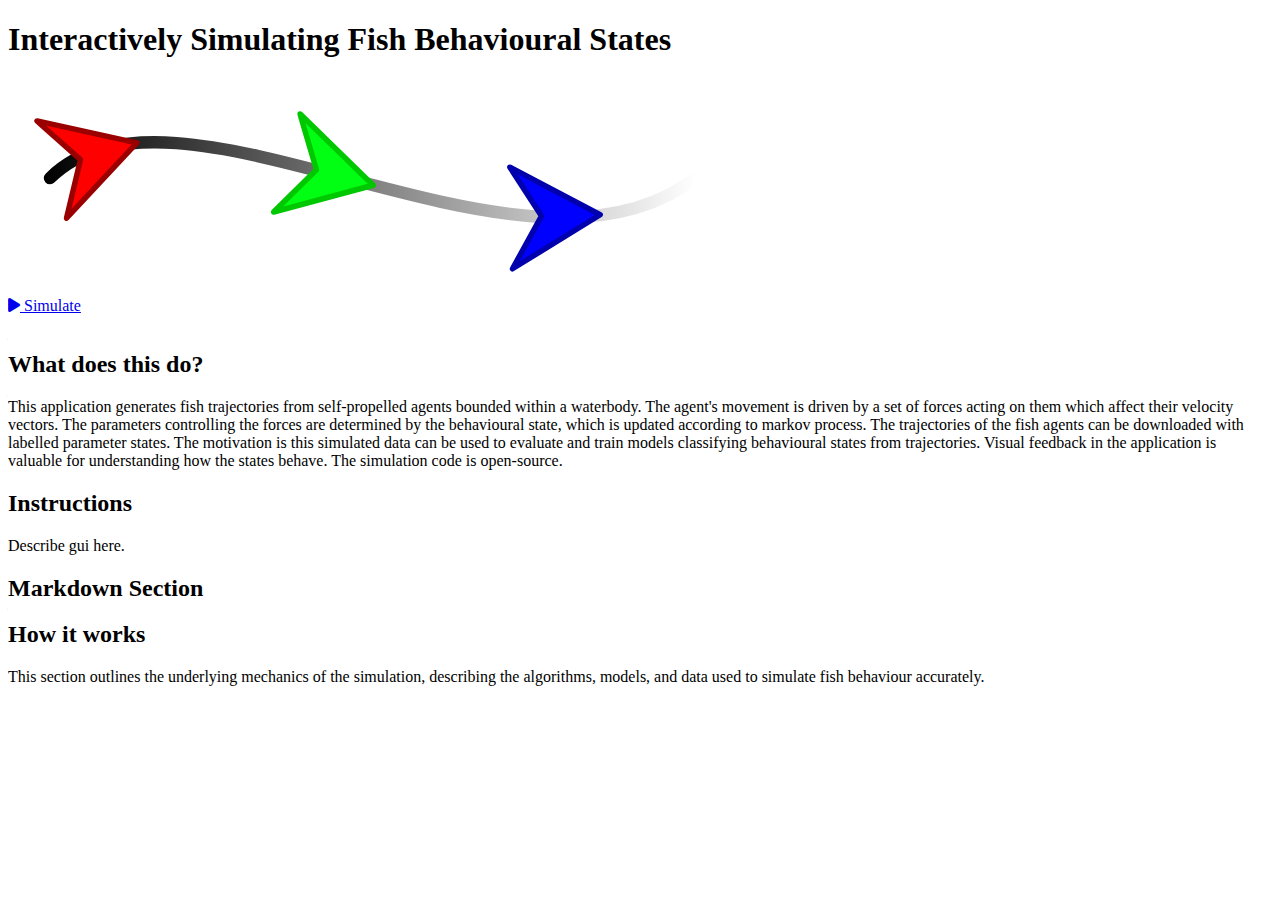
==== index.html @ fd323b39 "almost as the original repo for init 	new file:   AnimationLoopDiagram.png 	new file:   Behaviour_si" ====
<!DOCTYPE html>
<html>

<head>
    <meta charset="utf-8">
    <title>FishBehavStateSim</title>

  <link rel="stylesheet" href="https://cdnjs.cloudflare.com/ajax/libs/font-awesome/6.0.0/css/all.min.css">
  <link rel="stylesheet" href="./index.css">


</head>

<section class="hero">
    <div class="hero-body" style="padding-bottom: 1rem">
      <div class="container is-max-desktop">
        <div class="columns is-centered">
          <div class="column has-text-centered">
            <h1 class="title is-1 publication-title">Interactively Simulating Fish Behavioural States</h1>
          
            <!-- SVG image -->
            <div class="svg-container"> 
                <img src="SimAppHeader.svg" alt="Nice image under title">
            </div>

            <div class="Simulation-link">
                <span class="link-block">
                    <a href="./Behaviour_Simulater.html" class="rounded-button">
                    <span class="icon">
                      <i class="fas fa-play"></i>
                    </span>
                    <span>Simulate</span>
                  </a>
                </span>
            </div>

          </div>
          </div>
        </div>
      </div>
    </div>
  </section>

    <!-- New Text Sections Below -->
    <section class="info-section">
        <div class="container is-max-desktop">
            <!-- About Section -->
            <div class="info-block">
                <h2 class="info-header">What does this do?</h2>
                <p>This application generates fish trajectories from self-propelled agents bounded within a waterbody. 
                    The agent's movement is driven by a set of forces acting on them which affect their velocity vectors. 
                    The parameters controlling the forces are determined by the behavioural state, which is updated according to markov process. 
                    The trajectories of the fish agents can be downloaded with labelled parameter states. 
                    The motivation is this simulated data can be used to evaluate and train models classifying behavioural states from trajectories.
                    Visual feedback in the application is valuable for understanding how the states behave. 
                    The simulation code is open-source.
                </p>
            </div>

            <!-- Controls Section -->
            <div class="info-block">
                <h2 class="info-header">Instructions</h2>
                <p>Describe gui here.</p>
            </div>

            <!-- Markdown Section -->
            <section class="markdown-section">
              <div class="container is-max-desktop">
                <div class="info-block">
                  <h2 class="info-header">Markdown Section</h2>
                  <div class="markdown-content">
                    <!-- Load Markdown File -->
                    <div id="markdown-content"></div>

                    <!-- Include the Marked.js library -->                 
                   
                    </script>
                  </div>
                </div>
              </div>
            </section>

            <!-- How it Works Section -->
            <div class="info-block">
                <h2 class="info-header">How it works</h2>
                <p>This section outlines the underlying mechanics of the simulation, describing the algorithms, models, and data used to simulate fish behaviour accurately.</p>
            </div>
        </div>
    </section>

</html>
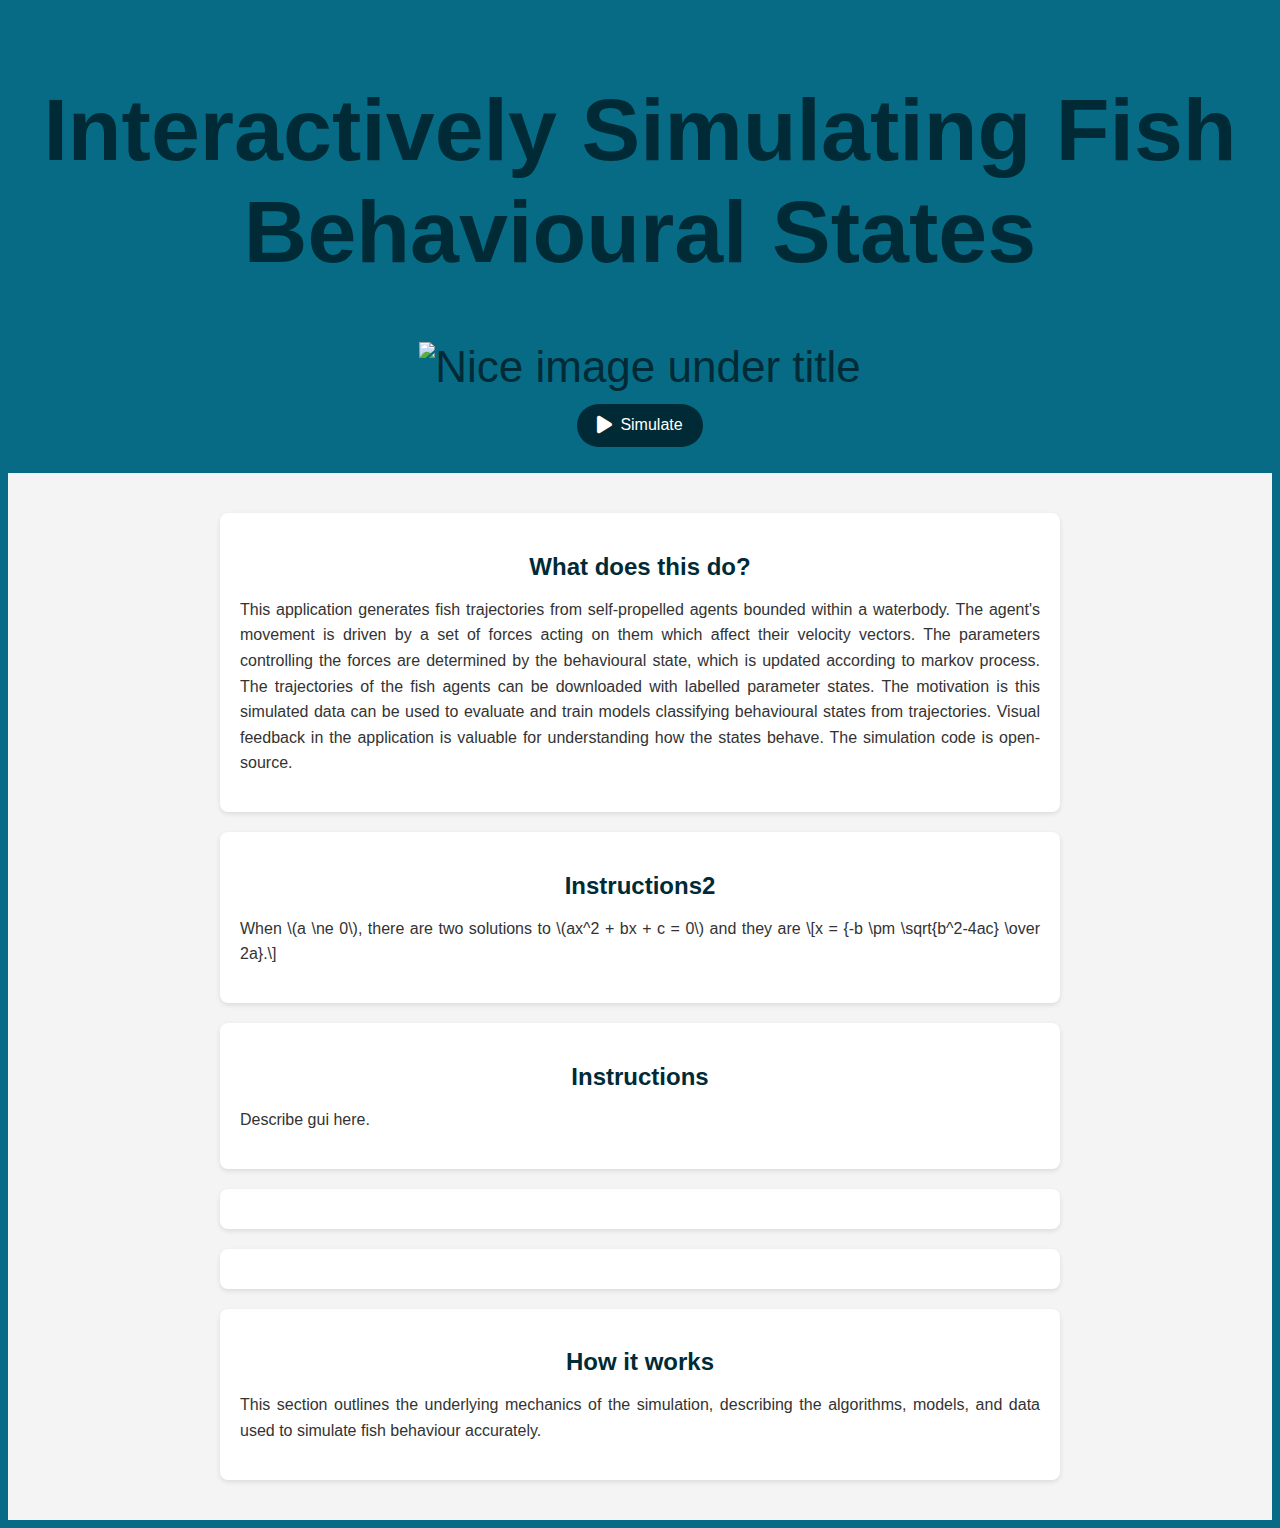
==== commit 1b14c8b2: "added mathjax and loading of method-markdown files the markdown is not correctly rendered by mathjax" ====
--- a/index.html
+++ b/index.html
@@ -6,10 +6,9 @@
     <title>FishBehavStateSim</title>
 
   <link rel="stylesheet" href="https://cdnjs.cloudflare.com/ajax/libs/font-awesome/6.0.0/css/all.min.css">
-  <link rel="stylesheet" href="./index.css">
+  <link rel="stylesheet" href="./assets/index.css">
+  <script id="MathJax-script" async src="https://cdn.jsdelivr.net/npm/mathjax@3/es5/tex-mml-chtml.js"></script>
 
-
-</head>
 
 <section class="hero">
     <div class="hero-body" style="padding-bottom: 1rem">
@@ -20,7 +19,7 @@
           
             <!-- SVG image -->
             <div class="svg-container"> 
-                <img src="SimAppHeader.svg" alt="Nice image under title">
+                <img src="./assets/images/SimAppHeader.svg" alt="Nice image under title">
             </div>
 
             <div class="Simulation-link">
@@ -41,6 +40,7 @@
     </div>
   </section>
 
+
     <!-- New Text Sections Below -->
     <section class="info-section">
         <div class="container is-max-desktop">
@@ -59,23 +59,71 @@
 
             <!-- Controls Section -->
             <div class="info-block">
+                <h2 class="info-header">Instructions2</h2>
+                <p>
+                When \(a \ne 0\), there are two solutions to \(ax^2 + bx + c = 0\) and they are
+                \[x = {-b \pm \sqrt{b^2-4ac} \over 2a}.\]
+                </p>
+            </div>
+
+            <!-- Controls Section -->
+            <div class="info-block">
                 <h2 class="info-header">Instructions</h2>
                 <p>Describe gui here.</p>
             </div>
 
-            <!-- Markdown Section -->
+            <!-- general design sectino -->
             <section class="markdown-section">
-              <div class="container is-max-desktop">
-                <div class="info-block">
-                  <h2 class="info-header">Markdown Section</h2>
-                  <div class="markdown-content">
-                    <!-- Load Markdown File -->
-                    <div id="markdown-content"></div>
+              <div class="info-block">
+                <!-- <h2 class="info-header">Markdown Section</h2> -->
+                <div class="markdown-content">
+                  <!-- Load Markdown File -->
+                  <div id="markdown-content"></div>
 
-                    <!-- Include the Marked.js library -->                 
-                   
-                    </script>
-                  </div>
+                  <script src="https://cdn.jsdelivr.net/npm/marked@3.0.7/marked.min.js"></script>
+                  <script>
+                    document.addEventListener("DOMContentLoaded", function() {
+                      fetch('./docs/method_general.md')
+                        .then(response => response.text())
+                        .then(text => {
+                          document.getElementById('markdown-content').innerHTML = marked(text);
+                        });
+                    });
+                  </script>
+
+                </div>
+              </div>
+            </section>
+
+            <!-- METHOD movement section -->
+            <section class="markdown-section">
+              <div class="info-block">
+                <!-- <h2 class="info-header">Markdown Section</h2> -->
+                <div class="markdown-content">
+                  <!-- Load Markdown File -->
+                  <div id="markdown-content2"></div>
+
+                  <!-- this script enables mathjax with an older version -->
+                  <!--
+                  <script type="text/x-mathjax-config">
+                    MathJax.Hub.Config({tex2jax: {inlineMath: [['$','$'], ['\\(','\\)']]}});
+                  </script>
+                  <script type="text/javascript"
+                  src="http://cdnjs.cloudflare.com/ajax/libs/mathjax/2.7.6/MathJax.js?config=TeX-AMS-MML_HTMLorMML">
+                  </script>
+                  -->
+
+                  <script>
+                    document.addEventListener("DOMContentLoaded", function() {
+                      fetch('./docs/method_movement.md')
+                        .then(response => response.text())
+                        .then(text => {
+                          document.getElementById('markdown-content2').innerHTML = marked.parse(text);
+                        });
+                    });
+                    MathJax.typeset();
+                  </script>
+
                 </div>
               </div>
             </section>
--- a/assets/index.css
+++ b/assets/index.css
@@ -0,0 +1,79 @@
+body {
+    font-family: 'Noto Sans', sans-serif;
+    background-color: #076b85;
+  }
+
+.container {
+    /*max-width: 1080px*/
+}
+  
+.hero-body{
+    color: #002b36;
+    font-size: 44px;
+    padding: 10px;
+    margin: 10px;
+    text-align: center;
+}
+
+.svg-container {
+    margin-top: 20px; /* Adds some space between the header and SVG */
+    text-align: center; /* Centers the SVG within the container */
+}
+
+.svg-container svg {
+    max-width: 100%; /* Ensures SVG scales responsively */
+    height: auto; /* Maintains aspect ratio */
+}
+
+.simulation-link {
+    margin-top: 20px; /* Space between SVG and button */
+}
+
+.rounded-button {
+    display: inline-flex; /* Ensures icon and text are aligned */
+    align-items: center;
+    padding: 10px 20px; /* Padding around text and icon */
+    font-size: 16px;
+    color: white; /* Text color */
+    background-color: #002b36; /* Button background color */
+    border-radius: 25px; /* Rounded edges */
+    text-decoration: none; /* Remove underline from link */
+    transition: background-color 0.3s ease; /* Smooth transition for hover effect */
+}
+
+.rounded-button:hover {
+    background-color: #000a0d; /* Darker color on hover */
+}
+
+.rounded-button .icon {
+    margin-right: 8px; /* Space between icon and text */
+    font-size: 20px; /* Adjust icon size */
+}
+
+.info-section {
+    padding: 20px 0; /* Adds space around the info section */
+    background-color: #f4f4f4; /* Light background color for contrast */
+}
+
+.info-block {
+    padding: 20px;
+    margin: 20px auto; /* Centers and adds space between blocks */
+    max-width: 800px; /* Controls the width of each block */
+    background-color: white; /* Block background color */
+    border-radius: 8px; /* Rounded corners */
+    box-shadow: 0 2px 5px rgba(0, 0, 0, 0.1); /* Subtle shadow for depth */
+}
+
+.info-header {
+    font-size: 24px; /* Header font size */
+    color: #002b36; /* Header text color */
+    margin-bottom: 10px; /* Space below header */
+    text-align: center; /* Center align the headers */
+}
+
+.info-block p {
+    font-size: 16px; /* Paragraph font size */
+    line-height: 1.6; /* Line height for readability */
+    color: #333; /* Paragraph text color */
+    text-align: justify; /* Justify text for clean alignment */
+}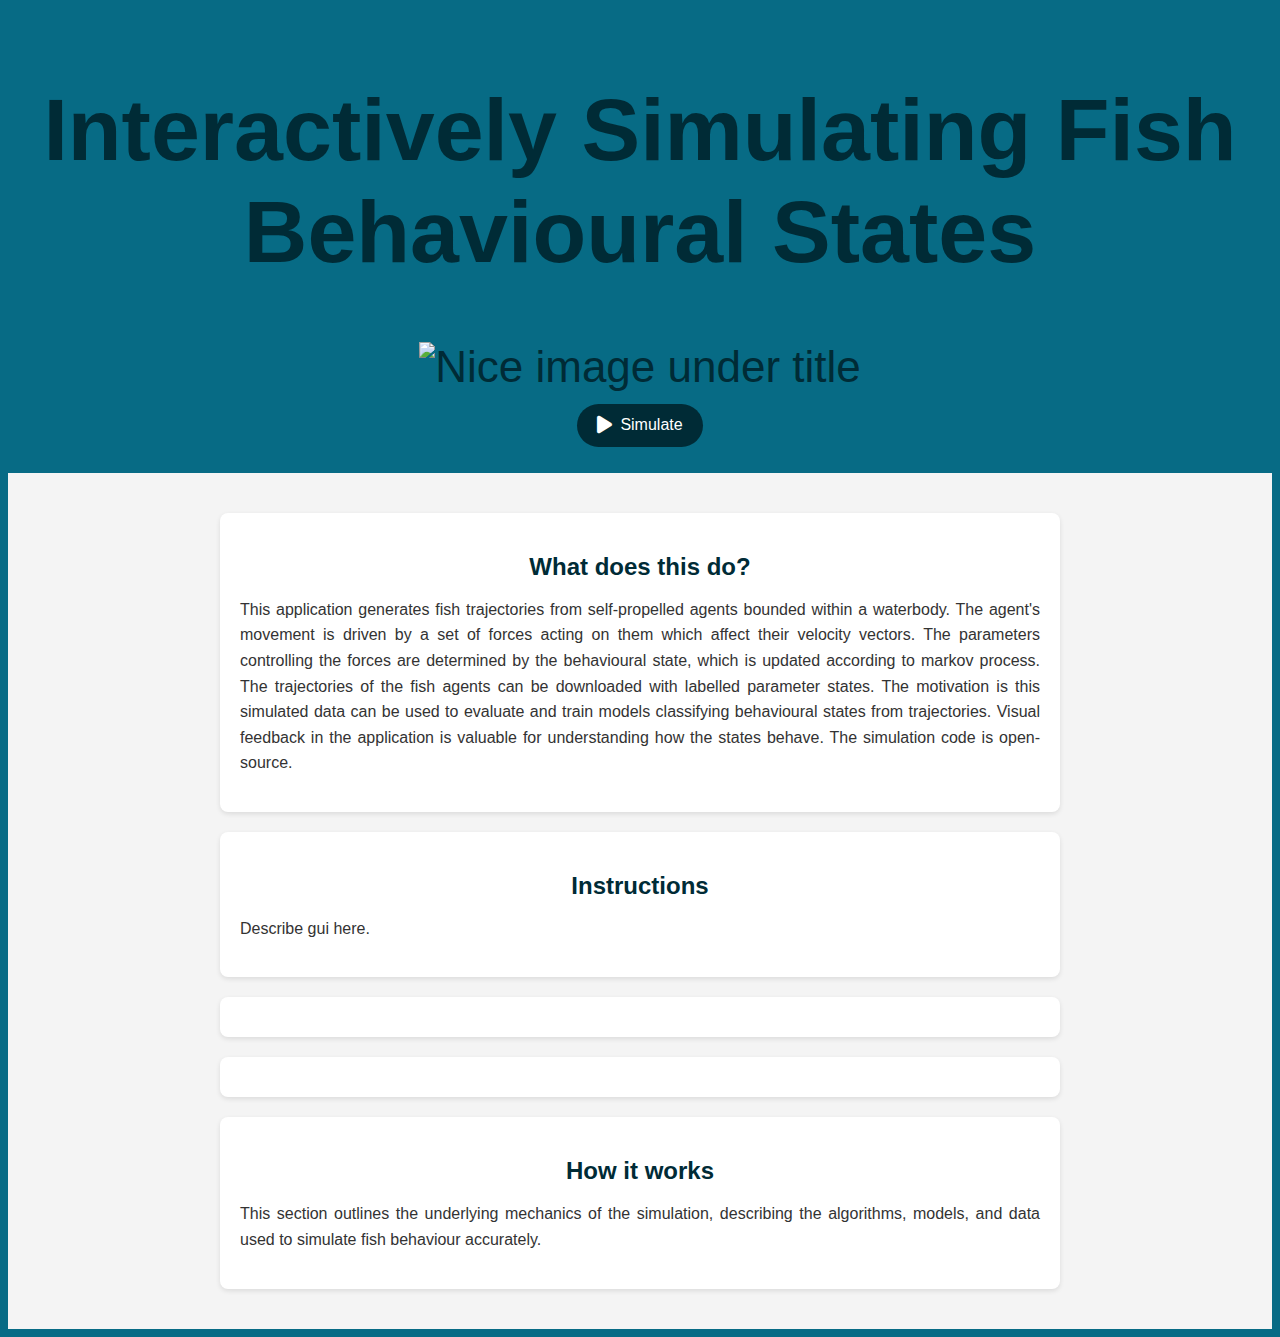
==== commit 5e0db2fd: "played around with mathJax setting in order to convert the method_mevement.md loaded correctly solut" ====
--- a/index.html
+++ b/index.html
@@ -7,6 +7,23 @@
 
   <link rel="stylesheet" href="https://cdnjs.cloudflare.com/ajax/libs/font-awesome/6.0.0/css/all.min.css">
   <link rel="stylesheet" href="./assets/index.css">
+
+  <!-- Include Marked.js for rendering markdown -->
+  <script src="https://cdn.jsdelivr.net/npm/marked@3.0.7/marked.min.js"></script>
+
+  <!-- Include MathJax for rendering LaTeX -->
+  <script>
+    window.MathJax = {
+      tex: {
+        inlineMath: [['$', '$'], ['\\(', '\\)']], // Allow inline math with single $
+        displayMath: [['$$', '$$'], ['\\[', '\\]']], // Block math with $$
+        packages: { '[+]': ['ams', 'base', 'array'] }, // Load AMS and array packages
+      },
+      startup: {
+        typeset: false // Do not typeset until we trigger it
+      }
+    };
+  </script>
   <script id="MathJax-script" async src="https://cdn.jsdelivr.net/npm/mathjax@3/es5/tex-mml-chtml.js"></script>
 
 
@@ -57,14 +74,6 @@
                 </p>
             </div>
 
-            <!-- Controls Section -->
-            <div class="info-block">
-                <h2 class="info-header">Instructions2</h2>
-                <p>
-                When \(a \ne 0\), there are two solutions to \(ax^2 + bx + c = 0\) and they are
-                \[x = {-b \pm \sqrt{b^2-4ac} \over 2a}.\]
-                </p>
-            </div>
 
             <!-- Controls Section -->
             <div class="info-block">
@@ -80,7 +89,6 @@
                   <!-- Load Markdown File -->
                   <div id="markdown-content"></div>
 
-                  <script src="https://cdn.jsdelivr.net/npm/marked@3.0.7/marked.min.js"></script>
                   <script>
                     document.addEventListener("DOMContentLoaded", function() {
                       fetch('./docs/method_general.md')
@@ -113,15 +121,35 @@
                   </script>
                   -->
 
+                  <!--
                   <script>
                     document.addEventListener("DOMContentLoaded", function() {
                       fetch('./docs/method_movement.md')
                         .then(response => response.text())
                         .then(text => {
                           document.getElementById('markdown-content2').innerHTML = marked.parse(text);
+                        }).then(() => {
+                          MathJax.typesetPromise();
                         });
                     });
-                    MathJax.typeset();
+                  </script>
+                  -->
+
+                  <script>
+                    document.addEventListener("DOMContentLoaded", function() {
+                      fetch('./docs/method_movement.md')
+                        .then(response => response.text())
+                        .then(text => {
+                          const escapedText = text.replace(/\\/g, '\\\\'); // Escape backslashes for LaTeX 
+                          document.getElementById('markdown-content2').innerHTML = marked.parse(escapedText);
+
+                          // Wait for MathJax to be fully loaded before typesetting
+                          MathJax.startup.promise.then(() => {
+                            // Reprocess the math after the new content is inserted
+                            MathJax.typeset();
+                          }).catch((err) => console.error("MathJax loading error: ", err));
+                        });
+                    });
                   </script>
 
                 </div>
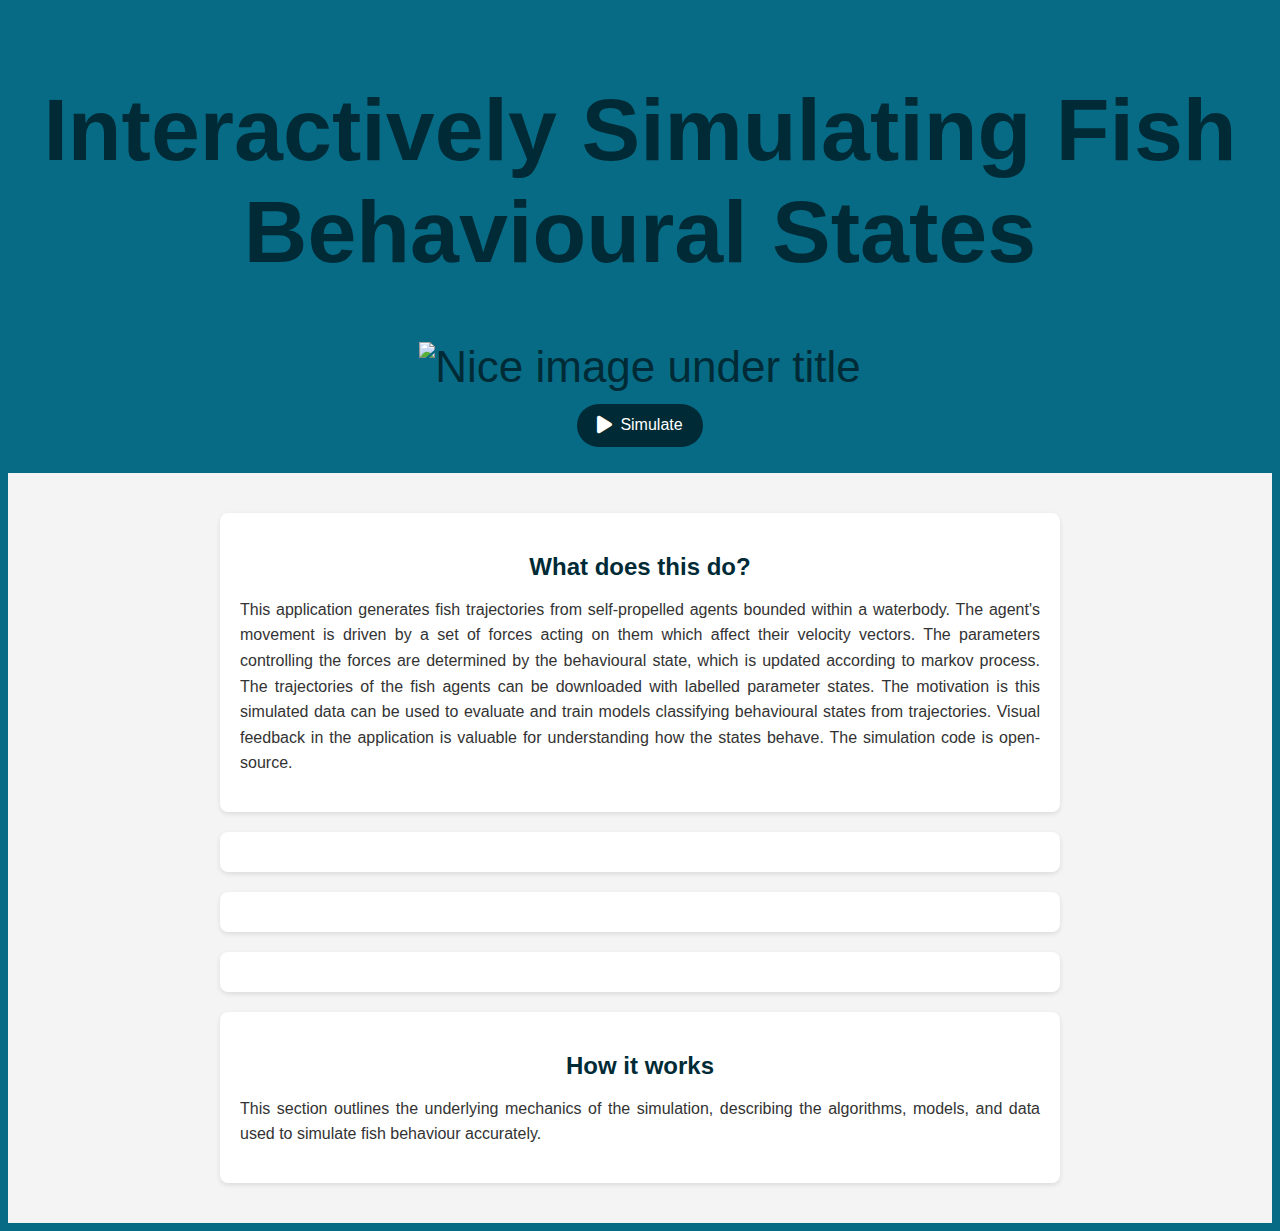
==== commit 88a74f6c: "Update index.html" ====
--- a/index.html
+++ b/index.html
@@ -1,5 +1,6 @@
 <!DOCTYPE html>
 <html>
+<base href="https://sardine-colaboration.github.io/FiMoS/">
 
 <head>
     <meta charset="utf-8">
@@ -41,7 +42,7 @@
 
             <div class="Simulation-link">
                 <span class="link-block">
-                    <a href="./Behaviour_Simulater.html" class="rounded-button">
+                    <a href="Behaviour_simulater.html" class="rounded-button">
                     <span class="icon">
                       <i class="fas fa-play"></i>
                     </span>
@@ -75,11 +76,11 @@
             </div>
 
 
-            <!-- Controls Section -->
+            <!-- Controls Section 
             <div class="info-block">
                 <h2 class="info-header">Instructions</h2>
                 <p>Describe gui here.</p>
-            </div>
+            </div> -->
 
             <!-- general design sectino -->
             <section class="markdown-section">
@@ -94,7 +95,8 @@
                       fetch('./docs/method_general.md')
                         .then(response => response.text())
                         .then(text => {
-                          document.getElementById('markdown-content').innerHTML = marked(text);
+                          const escapedText = text.replace(/\\/g, '\\\\'); // Escape backslashes for LaTeX 
+                          document.getElementById('markdown-content').innerHTML = marked.parse(escapedText);
                         });
                     });
                   </script>
@@ -111,30 +113,6 @@
                   <!-- Load Markdown File -->
                   <div id="markdown-content2"></div>
 
-                  <!-- this script enables mathjax with an older version -->
-                  <!--
-                  <script type="text/x-mathjax-config">
-                    MathJax.Hub.Config({tex2jax: {inlineMath: [['$','$'], ['\\(','\\)']]}});
-                  </script>
-                  <script type="text/javascript"
-                  src="http://cdnjs.cloudflare.com/ajax/libs/mathjax/2.7.6/MathJax.js?config=TeX-AMS-MML_HTMLorMML">
-                  </script>
-                  -->
-
-                  <!--
-                  <script>
-                    document.addEventListener("DOMContentLoaded", function() {
-                      fetch('./docs/method_movement.md')
-                        .then(response => response.text())
-                        .then(text => {
-                          document.getElementById('markdown-content2').innerHTML = marked.parse(text);
-                        }).then(() => {
-                          MathJax.typesetPromise();
-                        });
-                    });
-                  </script>
-                  -->
-
                   <script>
                     document.addEventListener("DOMContentLoaded", function() {
                       fetch('./docs/method_movement.md')
@@ -142,6 +120,35 @@
                         .then(text => {
                           const escapedText = text.replace(/\\/g, '\\\\'); // Escape backslashes for LaTeX 
                           document.getElementById('markdown-content2').innerHTML = marked.parse(escapedText);
+
+                          // Wait for MathJax to be fully loaded before typesetting
+                          MathJax.startup.promise.then(() => {
+                            // Reprocess the math after the new content is inserted
+                            MathJax.typeset();
+                          }).catch((err) => console.error("MathJax loading error: ", err));
+                        });
+                    });
+                  </script>
+
+                </div>
+              </div>
+            </section>
+
+             <!-- METHOD behaviour section -->
+             <section class="markdown-section">
+              <div class="info-block">
+                <!-- <h2 class="info-header">Markdown Section</h2> -->
+                <div class="markdown-content">
+                  <!-- Load Markdown File -->
+                  <div id="markdown-content3"></div>
+
+                  <script>
+                    document.addEventListener("DOMContentLoaded", function() {
+                      fetch('./docs/method_behaviours.md')
+                        .then(response => response.text())
+                        .then(text => {
+                          const escapedText = text.replace(/\\/g, '\\\\'); // Escape backslashes for LaTeX 
+                          document.getElementById('markdown-content3').innerHTML = marked.parse(escapedText);
 
                           // Wait for MathJax to be fully loaded before typesetting
                           MathJax.startup.promise.then(() => {
